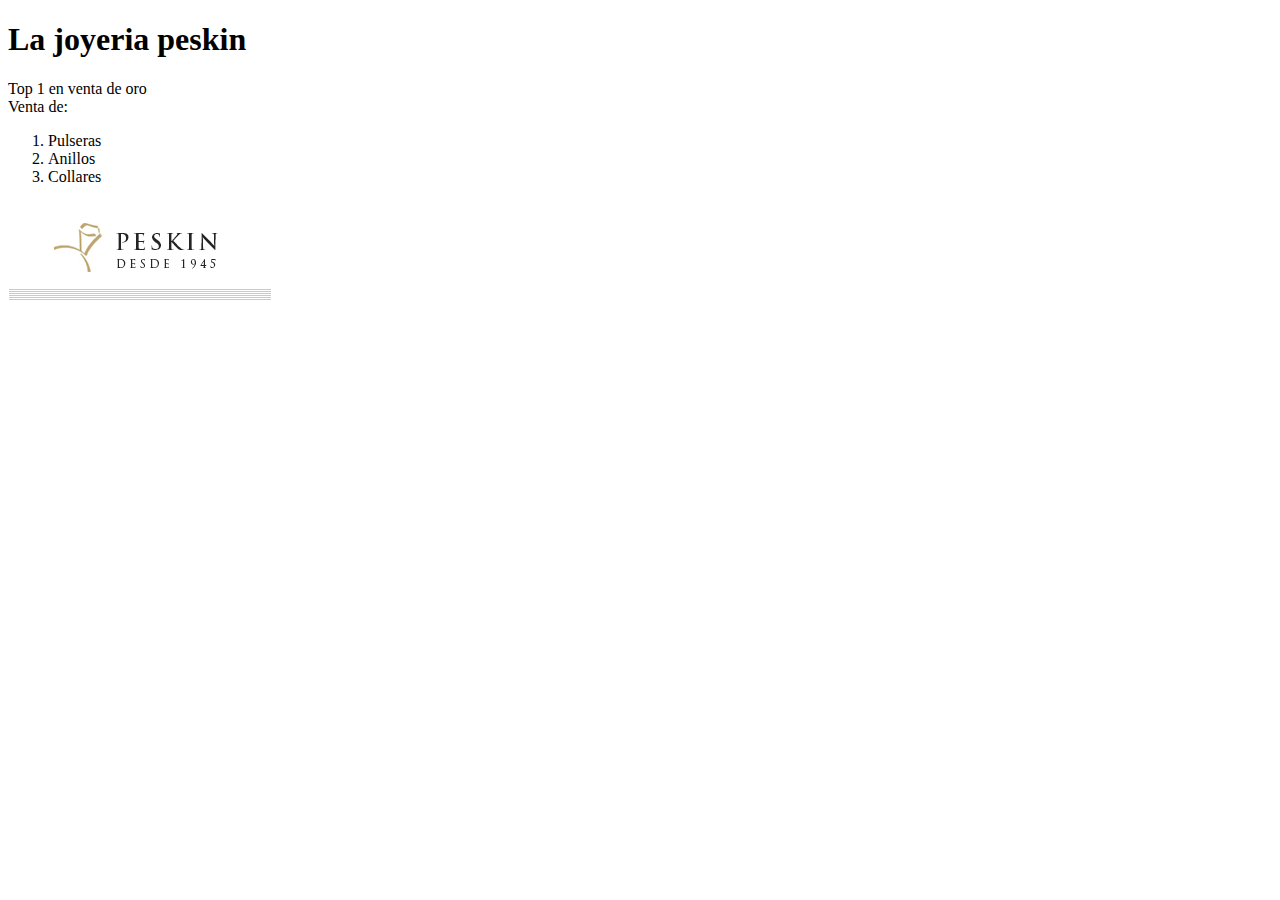
==== index.html @ 7acb2d2e "ultima version" ====
<!DOCTYPE html>
<html lang="en">
<head>
    <meta charset="UTF-8">
    <meta name="viewport" content="width=device-width, initial-scale=1.0">
    <title>Joyeria de laucha</title>
</head>
<body>
    <div></div>    
        <h1>La joyeria peskin</h1>
        <p>Top 1 en venta de oro<br>Venta de:
            <ol type="1">
                <li>Pulseras</li>
                <li>Anillos</li>
                <li>Collares</li>
            </ol></p>

        <img src="./logo peskin.png" alt="">
</body>
</html>
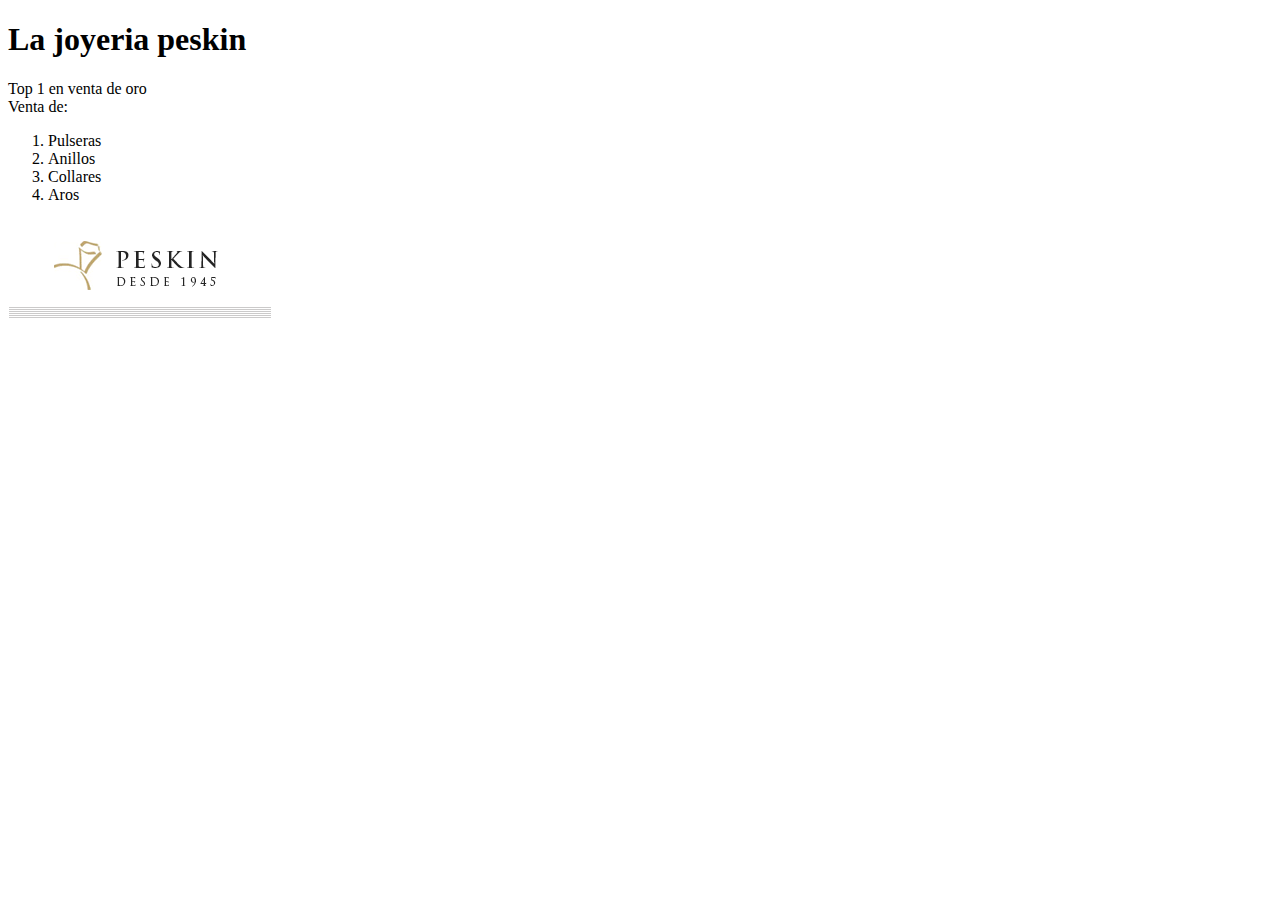
==== commit 56df3c97: "ultima version" ====
--- a/index.html
+++ b/index.html
@@ -13,6 +13,7 @@
                 <li>Pulseras</li>
                 <li>Anillos</li>
                 <li>Collares</li>
+                <li>Aros</li>
             </ol></p>
 
         <img src="./logo peskin.png" alt="">
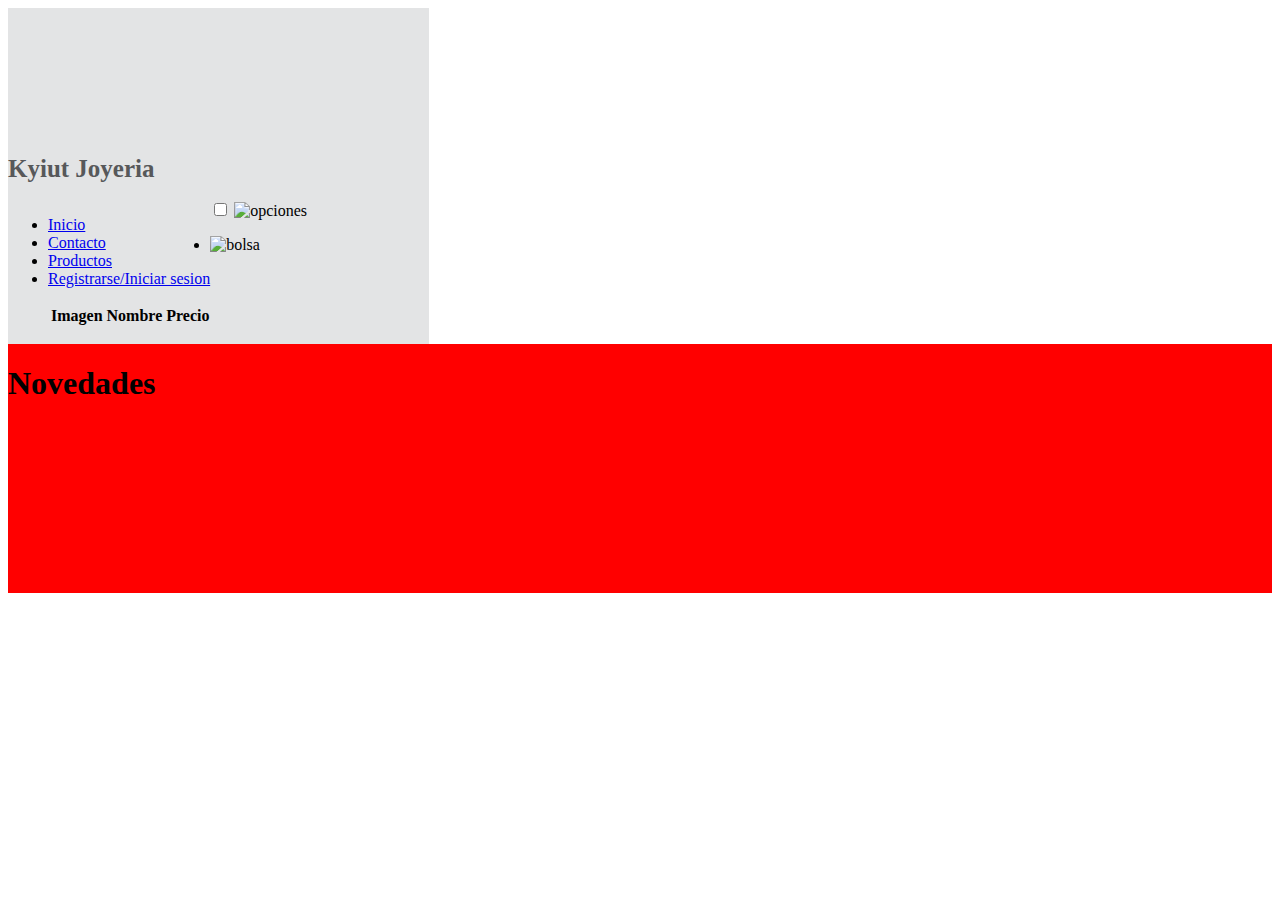
==== commit 0d8e8c87: "actualizacion" ====
--- a/index.html
+++ b/index.html
@@ -3,19 +3,57 @@
 <head>
     <meta charset="UTF-8">
     <meta name="viewport" content="width=device-width, initial-scale=1.0">
-    <title>Joyeria de laucha</title>
+    <title>Kyiut Joyeria</title>
+    <link rel="stylesheet" href="style.css">
 </head>
 <body>
-    <div></div>    
-        <h1>La joyeria peskin</h1>
-        <p>Top 1 en venta de oro<br>Venta de:
-            <ol type="1">
-                <li>Pulseras</li>
-                <li>Anillos</li>
-                <li>Collares</li>
-                <li>Aros</li>
-            </ol></p>
+    <div class="container">
+        <header class="Header">
+            <div class="menu">
+                <h1 id="titulo">Kyiut Joyeria</h1>
+                <input type="checkbox" id="opciones">
+                <label for="opciones">
+                    <img src="selector barras.png" class="selectorBarras" alt="opciones">
+                </label>
+                <nav class="navbar">
+                    <ul>
+                        <li><a href="./index.html">Inicio</a></li>
+                        <li><a href="./contacto.html">Contacto</a></li>
+                        <li><a href="./productos.html">Productos</a></li>
+                        <li><a href="#">Registrarse/Iniciar sesion</a></li>                    
+                    </ul>
+                </nav>
+                <div>
+                    <ul>
+                        <li class="submenu">
+                            <img id="bolsaImagen" src="bolsaCompra.png" alt="bolsa">
+                            <div id="bolsaCompra">
+                                <table id="">
+                                    <thead>
+                                        <tr>
+                                            <th>Imagen</th>
+                                            <th>Nombre</th>
+                                            <th>Precio</th>
+                                        </tr>
+                                    </thead>
+                                </table>
+                            </div>
+                        </li>
+                    </ul>
+                </div>
+            </div>
+        </header>
 
-        <img src="./logo peskin.png" alt="">
+        <div class="Main">
+            <div><h1>Novedades</h1></div>
+            <div>
+                <img src="imagenNovedades.jpg" alt="">
+            </div>
+
+            <div class=""></div>
+
+        </div>
+
+    </div>
 </body>
 </html>--- a/style.css
+++ b/style.css
@@ -0,0 +1,53 @@
+#titulo{
+    color: #57585a;
+    font-size: 25px;
+}
+
+.container {  
+    display: grid;
+    grid-template-columns: 1fr 1fr 1fr;
+    grid-template-rows: 1fr 60% 20%;
+    gap: 0px 0px;
+    grid-auto-flow: row;
+    grid-template-areas:
+      "Header Header Header"
+      "Main Main Main"
+      "Footer Footer Footer";
+  }
+    
+.Header { 
+    display: flex;
+    align-items: center;
+    background-color: #e3e4e5;
+    padding: 130px 0 0 0;
+  }
+  
+.Main { 
+    grid-area: Main; 
+    background-color: red; 
+    display:flex;
+    }
+  
+.Footer { 
+    display: flex;
+    justify-content: space-between;
+    align-items: normal;
+    padding: 10px;
+    background-color: #e3e4e5;
+    }
+
+
+#menu {
+    position: absolute;
+    top: 0;
+    left: 0;
+    right: 0;
+    display: flex;
+    align-items: center;
+    justify-content: space-between;
+}
+
+.navbar{
+    position: relative;
+    float: left;
+}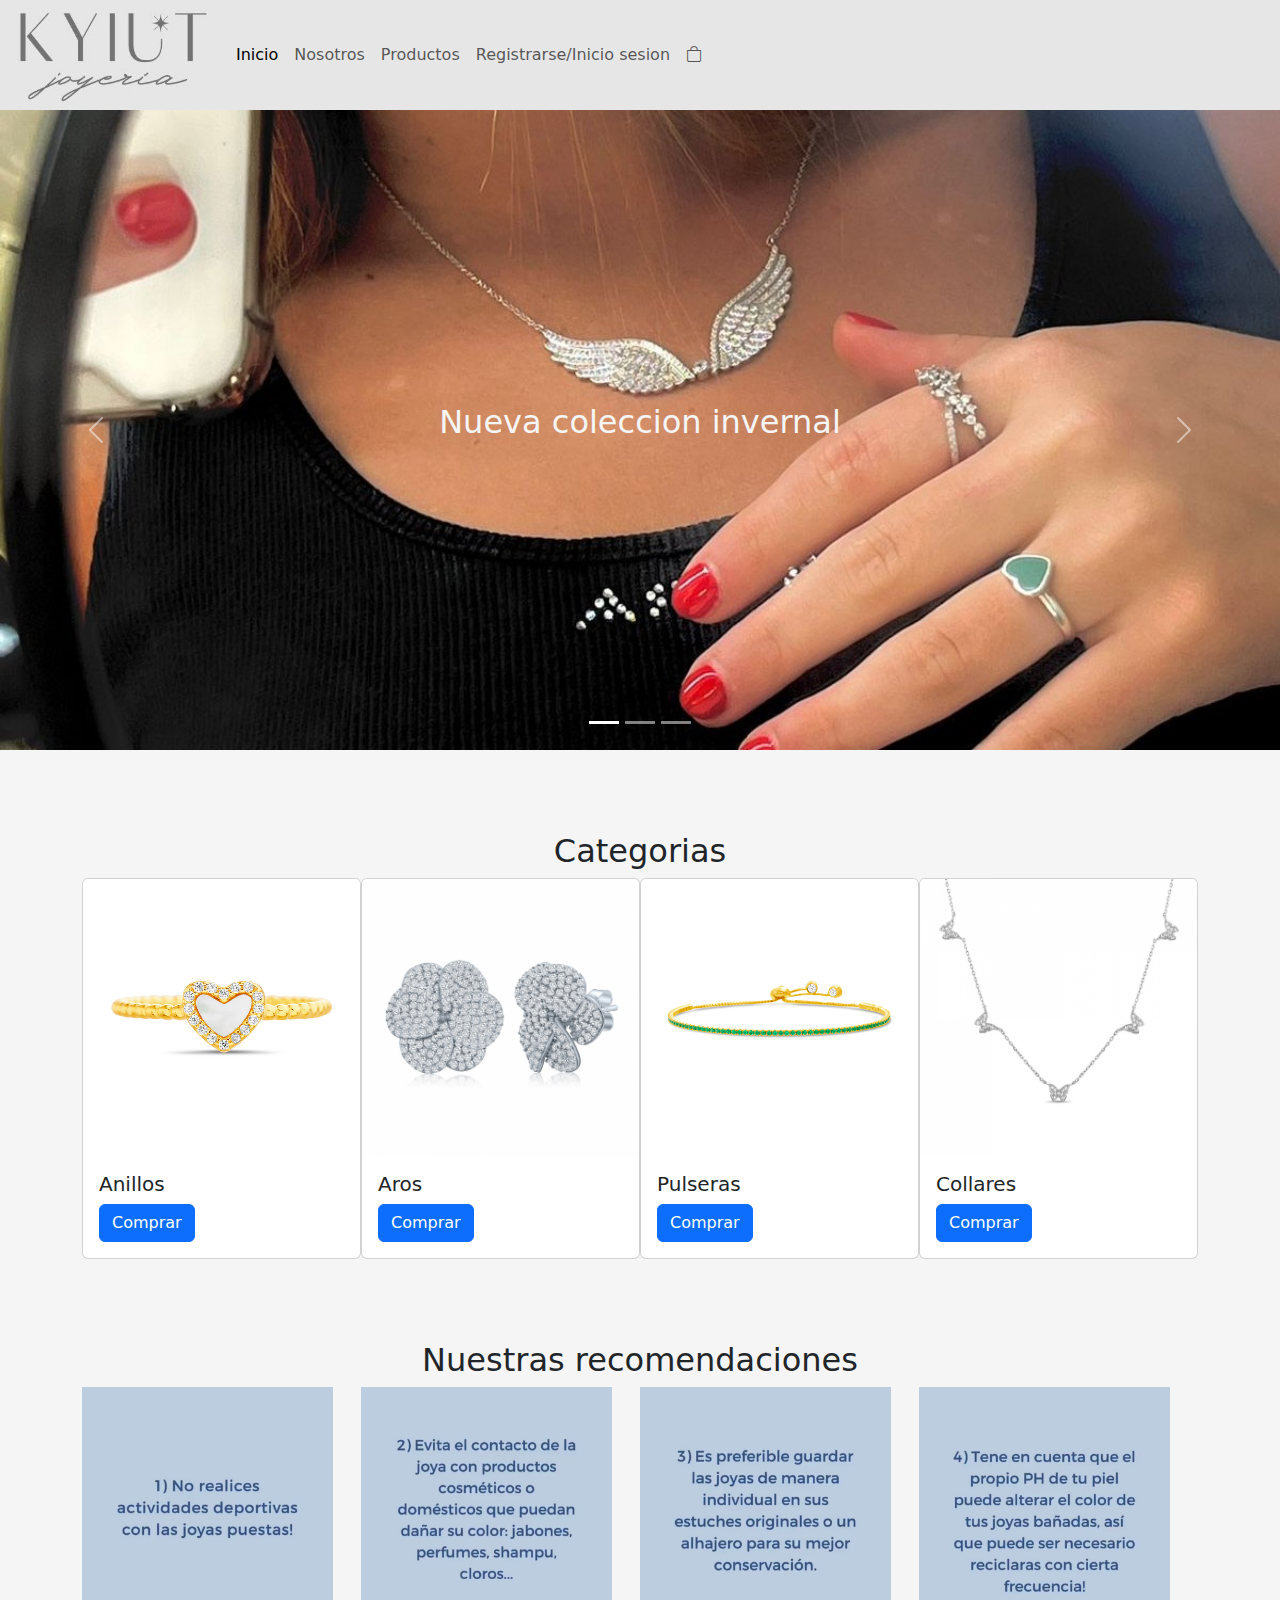
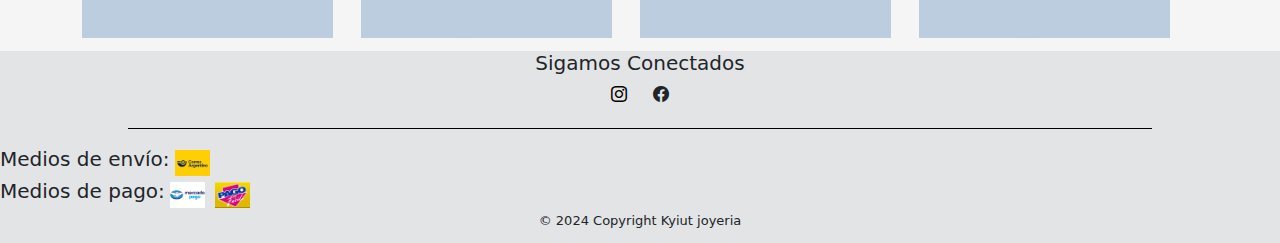
==== commit a97db88f: "actualizado" ====
--- a/index.html
+++ b/index.html
@@ -3,57 +3,134 @@
 <head>
     <meta charset="UTF-8">
     <meta name="viewport" content="width=device-width, initial-scale=1.0">
-    <title>Kyiut Joyeria</title>
+    <title>kyiut joyeria</title>
+    <link href="https://cdn.jsdelivr.net/npm/bootstrap@5.3.3/dist/css/bootstrap.min.css" rel="stylesheet" integrity="sha384-QWTKZyjpPEjISv5WaRU9OFeRpok6YctnYmDr5pNlyT2bRjXh0JMhjY6hW+ALEwIH" crossorigin="anonymous">
+    <script src="https://cdn.jsdelivr.net/npm/bootstrap@5.3.3/dist/js/bootstrap.bundle.min.js" integrity="sha384-YvpcrYf0tY3lHB60NNkmXc5s9fDVZLESaAA55NDzOxhy9GkcIdslK1eN7N6jIeHz" crossorigin="anonymous"></script>
+    <link rel="stylesheet" href="https://cdn.jsdelivr.net/npm/bootstrap-icons@1.11.3/font/bootstrap-icons.min.css">
     <link rel="stylesheet" href="style.css">
 </head>
 <body>
-    <div class="container">
-        <header class="Header">
-            <div class="menu">
-                <h1 id="titulo">Kyiut Joyeria</h1>
-                <input type="checkbox" id="opciones">
-                <label for="opciones">
-                    <img src="selector barras.png" class="selectorBarras" alt="opciones">
-                </label>
-                <nav class="navbar">
-                    <ul>
-                        <li><a href="./index.html">Inicio</a></li>
-                        <li><a href="./contacto.html">Contacto</a></li>
-                        <li><a href="./productos.html">Productos</a></li>
-                        <li><a href="#">Registrarse/Iniciar sesion</a></li>                    
-                    </ul>
-                </nav>
-                <div>
-                    <ul>
-                        <li class="submenu">
-                            <img id="bolsaImagen" src="bolsaCompra.png" alt="bolsa">
-                            <div id="bolsaCompra">
-                                <table id="">
-                                    <thead>
-                                        <tr>
-                                            <th>Imagen</th>
-                                            <th>Nombre</th>
-                                            <th>Precio</th>
-                                        </tr>
-                                    </thead>
-                                </table>
-                            </div>
-                        </li>
-                    </ul>
-                </div>
+    <nav class="navbar navbar-expand-lg bg-body-tertiary" id="nav">
+        <div class="container-fluid">
+            <a class="navbar-brand" href="index.html"><img class="logo" src="imagenes/logo kyut.JPG" alt="Kyiut logo"></a>
+          <button class="navbar-toggler" type="button" data-bs-toggle="collapse" data-bs-target="#navbarNav" aria-controls="navbarNav" aria-expanded="false" aria-label="Toggle navigation">
+            <span class="navbar-toggler-icon"></span>
+          </button>
+          <div class="collapse navbar-collapse" id="navbarNav">
+            <ul class="navbar-nav">
+              <li class="nav-item">
+                <a class="nav-link active" aria-current="page" href="index.html">Inicio</a>
+              </li>
+              <li class="nav-item">
+                <a class="nav-link" href="nosotros.html">Nosotros</a>
+              </li>
+              <li class="nav-item">
+                <a class="nav-link" href="productos.html">Productos</a>
+              </li>
+              <li class="nav-item">
+                <a class="nav-link" href="registro.html">Registrarse/Inicio sesion</a>
+              </li>
+              <li class="nav-item">
+                <a class="nav-link" href="#"><i class="bi bi-bag"></i></a>
+              </li>
+            </ul>
+          </div>
+        </div>
+    </nav>
+  
+  <main>
+    <div class="Main">
+      <div id="carouselExampleCaptions" class="carousel slide">
+        <div class="carousel-indicators">
+          <button type="button" data-bs-target="#carouselExampleCaptions" data-bs-slide-to="0" class="active" aria-current="true" aria-label="Slide 1"></button>
+          <button type="button" data-bs-target="#carouselExampleCaptions" data-bs-slide-to="1" aria-label="Slide 2"></button>
+          <button type="button" data-bs-target="#carouselExampleCaptions" data-bs-slide-to="2" aria-label="Slide 3"></button>
+        </div>
+        <div class="carousel-inner">
+          <div class="carousel-item active">
+            <img src="imagenes/imagenNovedades.jpg" class="d-block w-100" alt="...">
+            <div class="carousel-caption d-none d-md-block">
+              <h2 class="centrarCarouseltexto">Nueva coleccion invernal</h2>
             </div>
-        </header>
+          </div>
+          <div class="carousel-item">
+            <img src="imagenes/novedades2.jpg" class="d-block w-100" alt="...">
+            <div class="carousel-caption d-none d-md-block">
+              <h2 class="centrarCarouseltexto">Encontra lo que estabas buscando</h2>
+            </div>
+          </div>
+          <div class="carousel-item">
+            <img src="imagenes/novedades3.jpg" class="d-block w-100" alt="...">
+            <div class="carousel-caption d-none d-md-block">
+              <h2 class="centrarCarouseltexto">El regalo perfecto</h2>
+            </div>
+          </div>
+        </div>
+        <button class="carousel-control-prev" type="button" data-bs-target="#carouselExampleCaptions" data-bs-slide="prev">
+          <span class="carousel-control-prev-icon" aria-hidden="true"></span>
+          <span class="visually-hidden">Previous</span>
+        </button>
+        <button class="carousel-control-next" type="button" data-bs-target="#carouselExampleCaptions" data-bs-slide="next">
+          <span class="carousel-control-next-icon" aria-hidden="true"></span>
+          <span class="visually-hidden">Next</span>
+        </button>
+      </div>
 
-        <div class="Main">
-            <div><h1>Novedades</h1></div>
-            <div>
-                <img src="imagenNovedades.jpg" alt="">
-            </div>
+      <div class="container">
+        <div class="titulo"><h2>Categorias</h2></div>
+        <div class="card">
+          <img src="imagenes/Anillo corazon nacar.jpg" class="card-img-top" alt="anillos">
+          <div class="card-body">
+            <h5 class="card-title">Anillos</h5>
+            <a href="productos.html" class="btn btn-primary">Comprar</a>
+          </div>
+        </div>
+        <div class="card">
+          <img src="imagenes/Aros flor pavee.jpg" class="card-img-top" alt="aros">
+        
+          <div class="card-body">
+            <h5 class="card-title">Aros</h5>
+            <a href="productos.html" class="btn btn-primary">Comprar</a>
+          </div>
+        </div>
+        <div class="card">
+          <img src="imagenes/Pulsera tenis ajustable con piedras verdes.jpg" class="card-img-top" alt="Pulseras">
+        
+          <div class="card-body">
+            <h5 class="card-title">Pulseras</h5>
+            <a href="productos.html" class="btn btn-primary">Comprar</a>
+          </div>
+        </div>
+        <div class="card">
+          <img src="imagenes/collar 5 mariposas.jpg" class="card-img-top" alt="collares">
+        
+          <div class="card-body">
+            <h5 class="card-title">Collares</h5>
+            <a href="productos.html" class="btn btn-primary">Comprar</a>
+          </div>
+        </div>
+    </div>
 
-            <div class=""></div>
+      <div class="container">
+            <div class="titulo"><h2>Nuestras recomendaciones</h2></div>
+            <div class="foto1"><img src="imagenes/consejo 1.jpg" alt="ImagenConsejo1" class="fotos"></div>
+            <div class="foto2"><img src="imagenes/consejo2.jpg" alt="ImagenConsejo2" class="fotos"></div>
+            <div class="foto3"><img src="imagenes/consejo 3.jpg" alt="ImagenConsejo3" class="fotos"></div>
+            <div class="foto4"><img src="imagenes/consejo4.jpg" alt="ImagenConsejo4" class="fotos"></div>
+      </div>
 
-        </div>
+    </main></div>
+  
+  <footer>
+    <div class="containerFooter">
+      <div class="Sigamos-Conectados"><h5 class="centradoTextoFooter">Sigamos Conectados</h5></div>
+      <div class="Logos"><a id="instagram" href="https://www.instagram.com/kyiutjoyeria"><i class="bi bi-instagram"></i></a><i class="bi bi-facebook"></i></div>
+      <div class="Linea-divisora"></div>  
+      <div class="Medios-de-pago"><h5>Medios de pago: </h5><img class="imagenFooter" src="imagenes/logo mercadopago.jpg" alt="mp"><img class="imagenFooter" src="imagenes/pago facil logo.png" alt="pf"></div>
+      <div class="Medios-de-envio"><h5>Medios de envío: </h5><img class="imagenFooter" src="imagenes/correo argentino logo.jpg" alt="correo"></div>
+      <div class="Copyright">&copy; 2024 Copyright Kyiut joyeria</div>
+    </div>
+  </footer>
 
-    </div>
 </body>
 </html>--- a/style.css
+++ b/style.css
@@ -1,53 +1,246 @@
-#titulo{
-    color: #57585a;
-    font-size: 25px;
-}
-
-.container {  
-    display: grid;
-    grid-template-columns: 1fr 1fr 1fr;
-    grid-template-rows: 1fr 60% 20%;
+*{
+    padding: 0%;
+    margin: 0%;
+
+}
+
+#nav {
+    padding-top: 0;
+    padding-bottom: 0;
+    position: sticky;
+    width: 100%;
+    top: 0;
+    z-index: 1000;
+    
+}
+
+.container-fluid{
+    background-color: #e6e6e6;
+}
+
+.logo{
+    width: 200px;
+    max-width: 100%;
+    height: 100px;
+}
+
+.fotos{
+    width: 90%;
+    max-width: 100%;
+}
+
+.titulo{ 
+    display: flex;
+    align-items: flex-end;
+    justify-content: center;
+    margin-top: 5vw;
+}
+
+
+.container {  display: grid;
+    grid-template-columns: 1fr 1fr 1fr 1fr;
+    grid-template-rows: 10vw 1fr;
     gap: 0px 0px;
     grid-auto-flow: row;
     grid-template-areas:
-      "Header Header Header"
-      "Main Main Main"
-      "Footer Footer Footer";
-  }
+      "titulo titulo titulo titulo"
+      "foto1 foto2 foto3 foto4";
+
+  }
+  
+  .titulo { grid-area: titulo; }
+  
+  .foto1 { grid-area: foto1; margin-bottom: 1vw;}
+  
+  .foto2 { grid-area: foto2; margin-bottom: 1vw;}
+  
+  .foto3 { grid-area: foto3; margin-bottom: 1vw;}
+  
+  .foto4 { grid-area: foto4; margin-bottom: 1vw; }
+  
+#carrito{
+    width: 3vw;
+}
+
+.containerProductos{
+    display: grid;
+    grid-template-columns: 1fr 1fr 1fr 1fr;
+    grid-template-rows: 1fr;
+    gap: 0px 0px;
+    grid-auto-flow: row;
+    grid-template-areas:
+      "foto1 foto2 foto3 foto4";
+
+  }
+  
+  .foto1 { grid-area: foto1; margin-bottom: 1vw;}
+  
+  .foto2 { grid-area: foto2; margin-bottom: 1vw;}
+  
+  .foto3 { grid-area: foto3; margin-bottom: 1vw;}
+  
+  .foto4 { grid-area: foto4; margin-bottom: 1vw; }
+
+
+@media only screen and (max-width: 600px) {
+    .container {  display: grid;
+        grid-template-columns: 1fr;
+        grid-template-rows: 25vw 1fr 1fr 1fr 1fr;
+        gap: 0px 0px;
+        grid-auto-flow: row;
+        grid-template-areas:
+          "titulo"
+          "foto1" 
+          "foto2" 
+          "foto3" 
+          "foto4";
+        justify-content: center;
     
-.Header { 
+      }
+
+      .foto1, .foto2, .foto3, .foto4 {
+        margin-left: 10vw;
+        margin-bottom: 2vw;
+    }
+
+    .centrarCarouseltexto{
+        text-align: center;
+    }
+
+    .centrarCarouseltexto{
+        text-align: center;
+        color: whitesmoke;
+    }
+
+    .titulo{ 
+        display: flex;
+        align-items: flex-end;
+        justify-content: center;
+    }
+
+    .containerProductos {  display: grid;
+        grid-template-columns: 1fr;
+        grid-template-rows: 1fr 1fr 1fr 1fr;
+        gap: 0px 0px;
+        grid-auto-flow: row;
+        grid-template-areas:
+          "foto1" 
+          "foto2" 
+          "foto3" 
+          "foto4";
+        justify-content: center;
+      }
+
+      .foto1, .foto2, .foto3, .foto4 {
+        margin-left: 10vw;
+        margin-bottom: 2vw;
+    }
+
+}
+
+.centrarTexto{
+    margin-top: 3vw;
+    margin-bottom: 3vw;
+    text-align: center;
+}
+
+.carousel {
+    margin: auto;
+}
+
+.centrarCarouseltexto{
+    margin-top: 15vw;
+    margin-bottom: 21vw;
+    text-align: center;
+    color: whitesmoke;
+}
+
+main{
+    background-color: whitesmoke;
+}
+
+.containerFooter {
+    display: grid;
+    grid-template-columns: 1fr 1fr 1fr 1fr;
+    grid-template-rows: 1fr 1fr 1fr 1fr 1fr 1fr;
+    gap: 0px 0px;
+    grid-auto-flow: row;
+    grid-template-areas:
+      "Sigamos-Conectados Sigamos-Conectados Sigamos-Conectados Sigamos-Conectados "
+      "Logos Logos Logos Logos"
+      "Linea-divisora Linea-divisora Linea-divisora Linea-divisora"    
+      "Medios-de-envio Medios-de-envio Medios-de-envio Medios-de-envio"
+      "Medios-de-pago Medios-de-pago Medios-de-pago Medios-de-pago"
+      "Copyright Copyright Copyright Copyright";    
+  }
+  
+  .Sigamos-Conectados { grid-area: Sigamos-Conectados; }
+
+  .Logos{ grid-area: Logos; text-align:center;}
+  
+  .Linea-divisora { grid-area: Linea-divisora; }
+
+  .Medios-de-envio { grid-area: Medios-de-envio; }
+  
+  .Medios-de-pago { grid-area: Medios-de-pago; }
+  
+  .Copyright { grid-area: Copyright; text-align: center; font-size: small;}
+
+.centradoTextoFooter{
+    text-align: center;
+}
+
+footer{
+    background-color: #e3e4e5;
+}
+
+.Medios-de-pago {
     display: flex;
     align-items: center;
-    background-color: #e3e4e5;
-    padding: 130px 0 0 0;
-  }
-  
-.Main { 
-    grid-area: Main; 
-    background-color: red; 
-    display:flex;
-    }
-  
-.Footer { 
-    display: flex;
-    justify-content: space-between;
-    align-items: normal;
-    padding: 10px;
-    background-color: #e3e4e5;
-    }
-
-
-#menu {
-    position: absolute;
-    top: 0;
-    left: 0;
-    right: 0;
+}
+
+.Medios-de-pago img {
+    width: 35px;
+    margin: 0 5px;
+    max-width: 100%;
+}
+.Medios-de-envio {
     display: flex;
     align-items: center;
-    justify-content: space-between;
-}
-
-.navbar{
-    position: relative;
-    float: left;
-}+}
+
+.Medios-de-envio img {
+    width: 35px; 
+    margin: 0 5px; 
+    max-width: 100%;
+}
+
+.Medios-de-pago img {
+    width: 35px; 
+    margin: 0 5px; 
+}
+
+.Linea-divisora {
+    width: 80%;
+    height: 1px;
+    background-color: black;
+    margin: 1vw auto;
+  }
+
+#instagram{
+    color: black;
+    margin-right: 2vw;
+}
+
+#nosotros{
+    color: #737373;
+    margin: 0%;
+}
+
+#textoNosotros{
+    margin: 0%;
+}
+
+.espaciado{
+    padding: 1vw;
+}
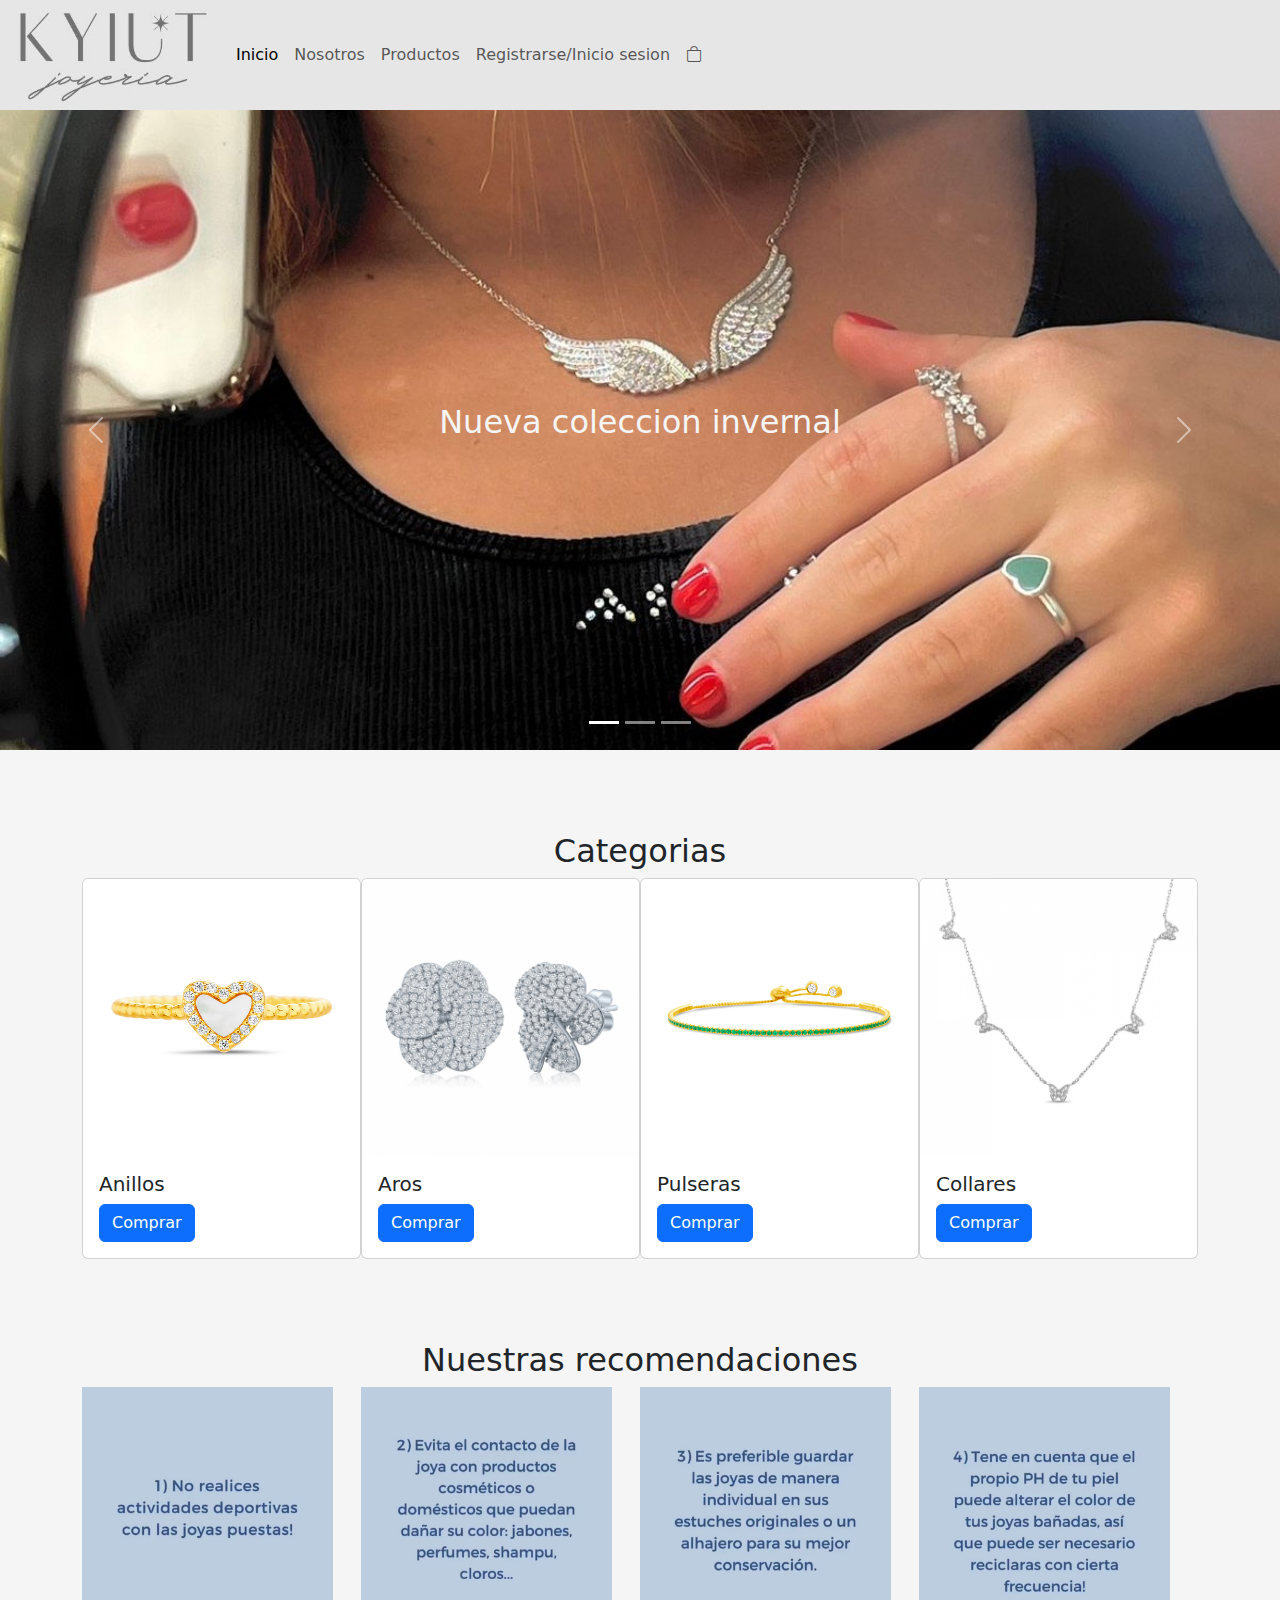
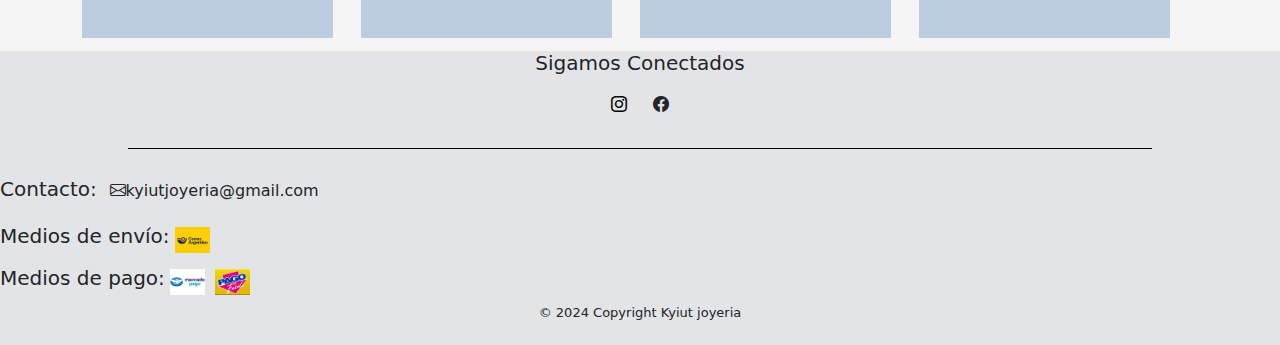
==== commit f3c9dcbc: "Entrega1" ====
--- a/index.html
+++ b/index.html
@@ -121,15 +121,16 @@
 
     </main></div>
   
-  <footer>
-    <div class="containerFooter">
-      <div class="Sigamos-Conectados"><h5 class="centradoTextoFooter">Sigamos Conectados</h5></div>
-      <div class="Logos"><a id="instagram" href="https://www.instagram.com/kyiutjoyeria"><i class="bi bi-instagram"></i></a><i class="bi bi-facebook"></i></div>
-      <div class="Linea-divisora"></div>  
-      <div class="Medios-de-pago"><h5>Medios de pago: </h5><img class="imagenFooter" src="imagenes/logo mercadopago.jpg" alt="mp"><img class="imagenFooter" src="imagenes/pago facil logo.png" alt="pf"></div>
-      <div class="Medios-de-envio"><h5>Medios de envío: </h5><img class="imagenFooter" src="imagenes/correo argentino logo.jpg" alt="correo"></div>
-      <div class="Copyright">&copy; 2024 Copyright Kyiut joyeria</div>
-    </div>
+    <footer>
+      <div class="containerFooter2">
+          <div class="Sigamos-Conectados"><h5 class="centradoTextoFooter">Sigamos Conectados</h5></div>
+          <div class="Logos"><a id="instagram" href="https://www.instagram.com/kyiutjoyeria"><i class="bi bi-instagram"></i></a><i class="bi bi-facebook"></i></div>
+          <div class="Linea-divisora"></div>
+          <div class="Contacto"><h5 id="espacio">Contacto:</h5><i class="bi bi-envelope"></i><p>kyiutjoyeria@gmail.com</p></div>
+          <div class="Medios-de-pago"><h5>Medios de pago: </h5><img class="imagenFooter" src="imagenes/logo mercadopago.jpg" alt="mp"><img class="imagenFooter" src="imagenes/pago facil logo.png" alt="pf"></div>
+          <div class="Medios-de-envio"><h5>Medios de envío: </h5><img class="imagenFooter" src="imagenes/correo argentino logo.jpg" alt="correo"></div>
+          <div class="Copyright">&copy; 2024 Copyright Kyiut joyeria</div>
+      </div>
   </footer>
 
 </body>
--- a/style.css
+++ b/style.css
@@ -136,6 +136,8 @@
         margin-bottom: 2vw;
     }
 
+
+    
 }
 
 .centrarTexto{
@@ -159,16 +161,81 @@
     background-color: whitesmoke;
 }
 
-.containerFooter {
+.centradoTextoFooter{
+    text-align: center;
+}
+
+footer{
+    background-color: #e3e4e5;
+}
+
+.Medios-de-pago {
+    display: flex;
+    align-items: center;
+}
+
+.Medios-de-pago img {
+    width: 35px;
+    margin: 0 5px;
+    max-width: 100%;
+}
+.Medios-de-envio {
+    display: flex;
+    align-items: center;
+}
+
+.Medios-de-envio img {
+    width: 35px; 
+    margin: 0 5px; 
+    max-width: 100%;
+}
+
+.Medios-de-pago img {
+    width: 35px; 
+    margin: 0 5px; 
+}
+
+.Linea-divisora {
+    width: 80%;
+    height: 1px;
+    background-color: black;
+    margin: 1vw auto;
+  }
+
+#instagram{
+    color: black;
+    margin-right: 2vw;
+}
+
+#nosotros{
+    color: #737373;
+    margin: 0%;
+}
+
+#textoNosotros{
+    margin: 0%;
+}
+
+.espaciado{
+    padding: 1vw;
+}
+
+.centrado{
+    text-align: center;
+}
+
+.containerFooter2{
+    
     display: grid;
     grid-template-columns: 1fr 1fr 1fr 1fr;
-    grid-template-rows: 1fr 1fr 1fr 1fr 1fr 1fr;
+    grid-template-rows: 1fr 1fr 1fr 1fr 1fr 1fr 1fr;
     gap: 0px 0px;
     grid-auto-flow: row;
     grid-template-areas:
       "Sigamos-Conectados Sigamos-Conectados Sigamos-Conectados Sigamos-Conectados "
       "Logos Logos Logos Logos"
-      "Linea-divisora Linea-divisora Linea-divisora Linea-divisora"    
+      "Linea-divisora Linea-divisora Linea-divisora Linea-divisora"
+      "Contacto Contacto Contacto Contacto"    
       "Medios-de-envio Medios-de-envio Medios-de-envio Medios-de-envio"
       "Medios-de-pago Medios-de-pago Medios-de-pago Medios-de-pago"
       "Copyright Copyright Copyright Copyright";    
@@ -180,67 +247,19 @@
   
   .Linea-divisora { grid-area: Linea-divisora; }
 
+  .Contacto {grid-area: Contacto;}
+
   .Medios-de-envio { grid-area: Medios-de-envio; }
   
   .Medios-de-pago { grid-area: Medios-de-pago; }
   
   .Copyright { grid-area: Copyright; text-align: center; font-size: small;}
 
-.centradoTextoFooter{
-    text-align: center;
-}
-
-footer{
-    background-color: #e3e4e5;
-}
-
-.Medios-de-pago {
-    display: flex;
-    align-items: center;
-}
-
-.Medios-de-pago img {
-    width: 35px;
-    margin: 0 5px;
-    max-width: 100%;
-}
-.Medios-de-envio {
-    display: flex;
-    align-items: center;
-}
-
-.Medios-de-envio img {
-    width: 35px; 
-    margin: 0 5px; 
-    max-width: 100%;
-}
-
-.Medios-de-pago img {
-    width: 35px; 
-    margin: 0 5px; 
-}
-
-.Linea-divisora {
-    width: 80%;
-    height: 1px;
-    background-color: black;
-    margin: 1vw auto;
-  }
-
-#instagram{
-    color: black;
-    margin-right: 2vw;
-}
-
-#nosotros{
-    color: #737373;
-    margin: 0%;
-}
-
-#textoNosotros{
-    margin: 0%;
-}
-
-.espaciado{
-    padding: 1vw;
-}
+
+.Contacto h5, .Contacto i, .Contacto p {
+    display: inline-block;
+}
+
+#espacio{
+    margin-right: 1vw;
+}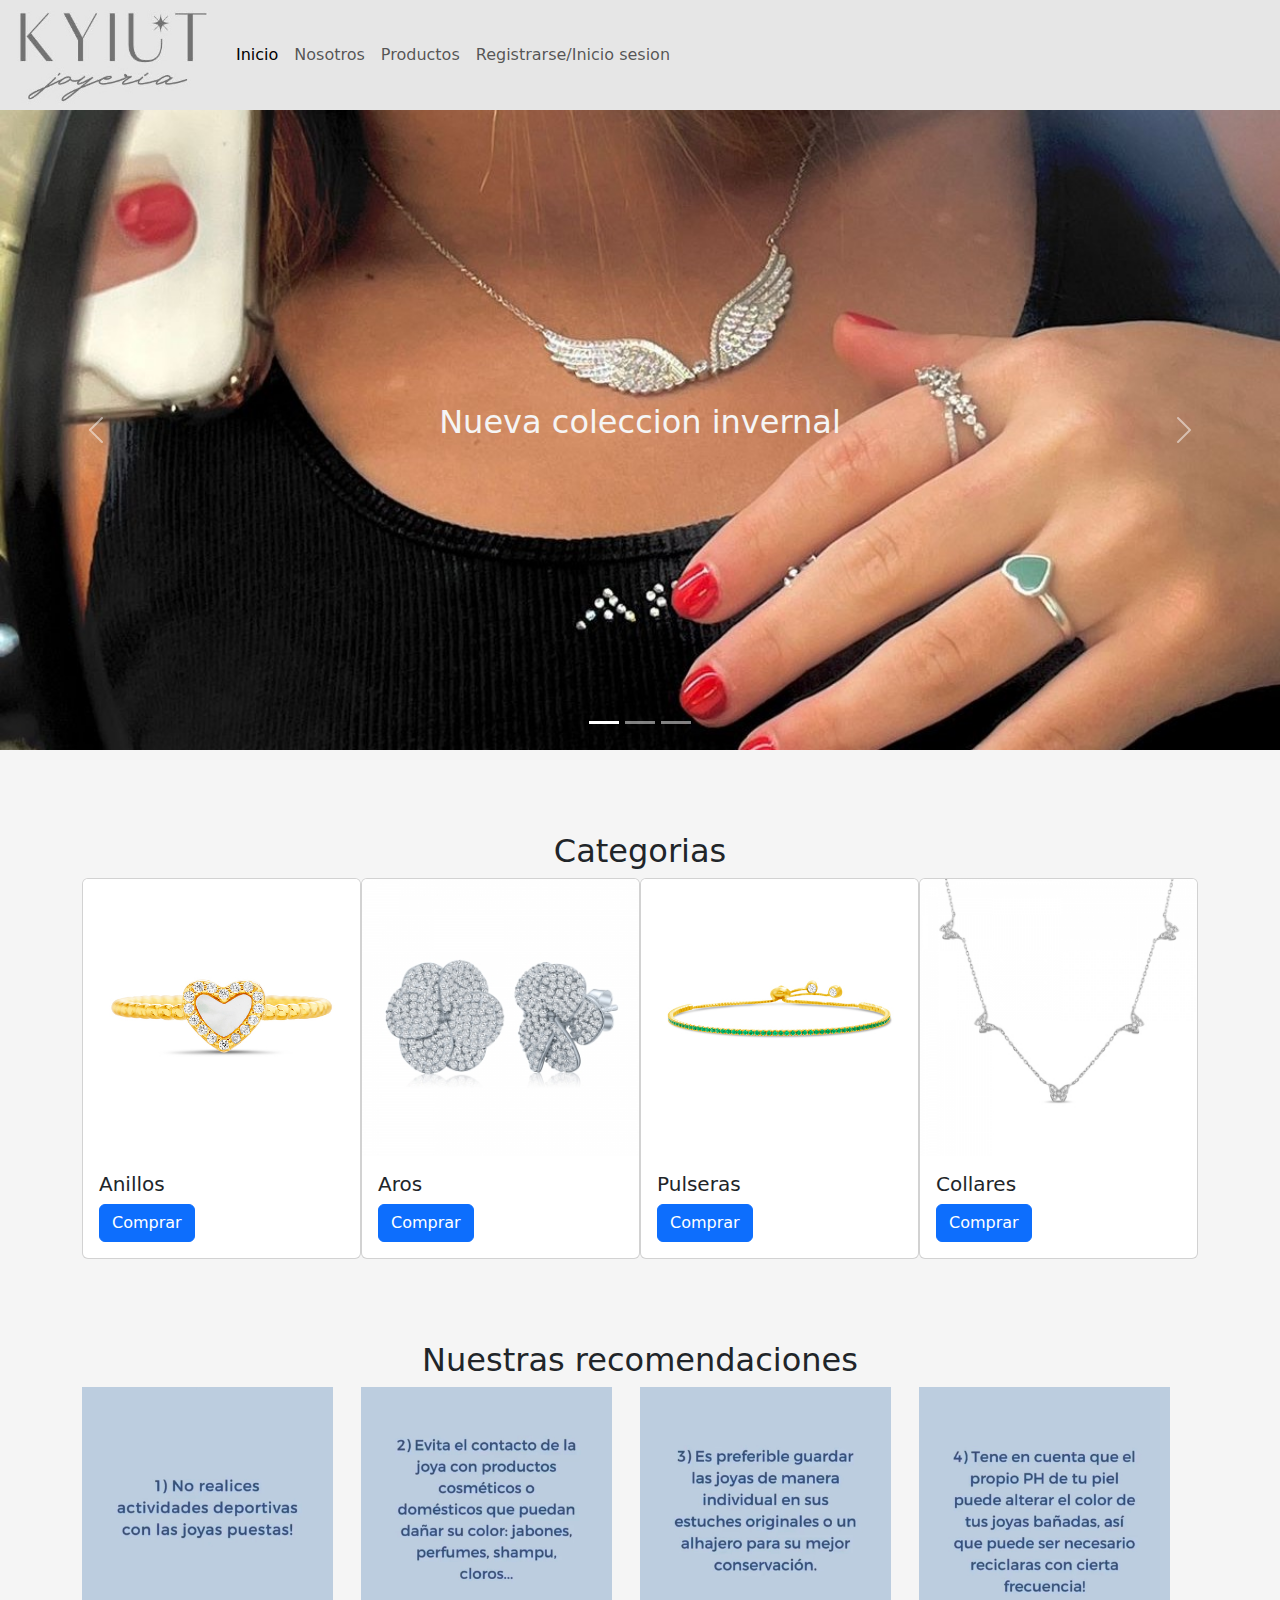
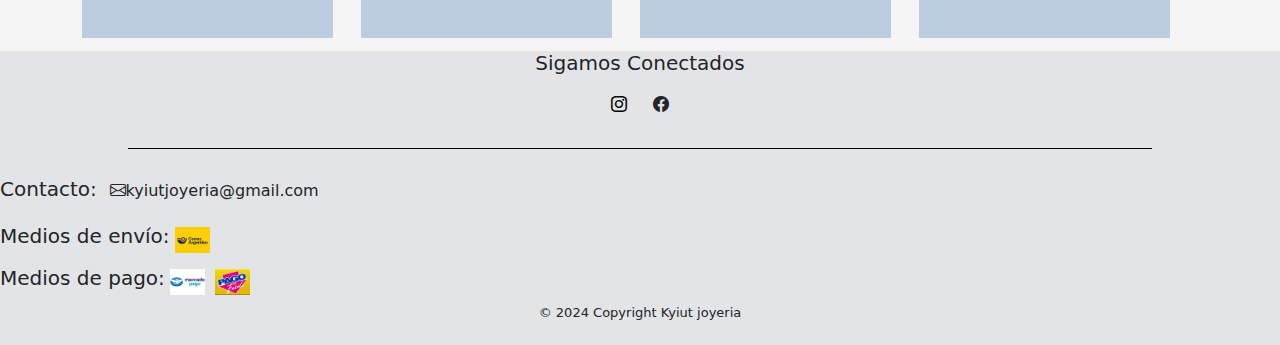
==== commit c2aa7d3c: "Entrega2" ====
--- a/index.html
+++ b/index.html
@@ -8,6 +8,7 @@
     <script src="https://cdn.jsdelivr.net/npm/bootstrap@5.3.3/dist/js/bootstrap.bundle.min.js" integrity="sha384-YvpcrYf0tY3lHB60NNkmXc5s9fDVZLESaAA55NDzOxhy9GkcIdslK1eN7N6jIeHz" crossorigin="anonymous"></script>
     <link rel="stylesheet" href="https://cdn.jsdelivr.net/npm/bootstrap-icons@1.11.3/font/bootstrap-icons.min.css">
     <link rel="stylesheet" href="style.css">
+    <script src="script.js" defer></script>
 </head>
 <body>
     <nav class="navbar navbar-expand-lg bg-body-tertiary" id="nav">
@@ -29,9 +30,6 @@
               </li>
               <li class="nav-item">
                 <a class="nav-link" href="registro.html">Registrarse/Inicio sesion</a>
-              </li>
-              <li class="nav-item">
-                <a class="nav-link" href="#"><i class="bi bi-bag"></i></a>
               </li>
             </ul>
           </div>
--- a/style.css
+++ b/style.css
@@ -136,8 +136,20 @@
         margin-bottom: 2vw;
     }
 
-
-    
+    #lista-carrito li {
+        flex-direction: column;
+        align-items: center;
+        text-align: center;
+    }
+
+    #lista-carrito img {
+        margin-bottom: 10px;
+    }
+
+    #lista-carrito p {
+        margin-left: 0;
+    }
+
 }
 
 .centrarTexto{
@@ -262,4 +274,109 @@
 
 #espacio{
     margin-right: 1vw;
+}
+
+.contadorBolsa{
+    background-color: black;
+    border-radius: 100%;
+    color: white;
+    display: inline-block;
+    width: 15px;
+    line-height: 14px;
+    aspect-ratio: 1;
+    text-align: center;
+    position: absolute;
+}
+
+.botonComprar{
+    display: inline-block;
+    background-color: #0d6efd;
+    color: #fff;
+    padding: 7px 12px;
+    border: none;
+    border-radius: 6%;
+    cursor: pointer;
+    text-decoration: none;
+}
+
+.botonComprar:hover {
+    background-color: #0056b3;
+}
+
+
+#lista-carrito {
+    padding: 0;
+}
+
+.producto-carrito {
+    display: flex;
+    align-items: center;
+}
+
+
+#total-pagar {
+    margin-top: 20px;
+    margin-bottom: 10px;
+}
+
+.centradoTextoAbajo{
+    text-align: center;
+    padding-bottom: 1vw;
+}
+
+#pagar{
+    background-color: #0d6efd;
+    color: #fff;
+    padding: 7px 12px;
+    border: none;
+    border-radius: 8%;
+    cursor: pointer;
+}
+
+#pagar:hover{
+    background-color: #0056b3;
+}
+
+#vaciar{
+    background-color: #0d6efd;
+    color: #fff;
+    padding: 7px 12px;
+    border: none;
+    border-radius: 8%;
+    cursor: pointer;
+}
+
+#vaciar:hover {
+    background-color: #0056b3;
+}
+
+
+#lista-carrito li {
+    display: flex;
+    align-items: center;
+    margin-bottom: 10px; 
+}
+
+#lista-carrito img {
+    width: 100px; 
+    height: auto;
+}
+
+#lista-carrito p {
+    margin-left: 10px;
+    flex-grow: 1;
+    display: block;
+}
+
+.eliminar-producto{
+    background-color: red;
+    color: black;
+    padding: 7px 12px;
+    border: none;
+    border-radius: 8%;
+    cursor: pointer;
+}
+
+.eliminar-producto:hover {
+    background-color:#d40000da;
 }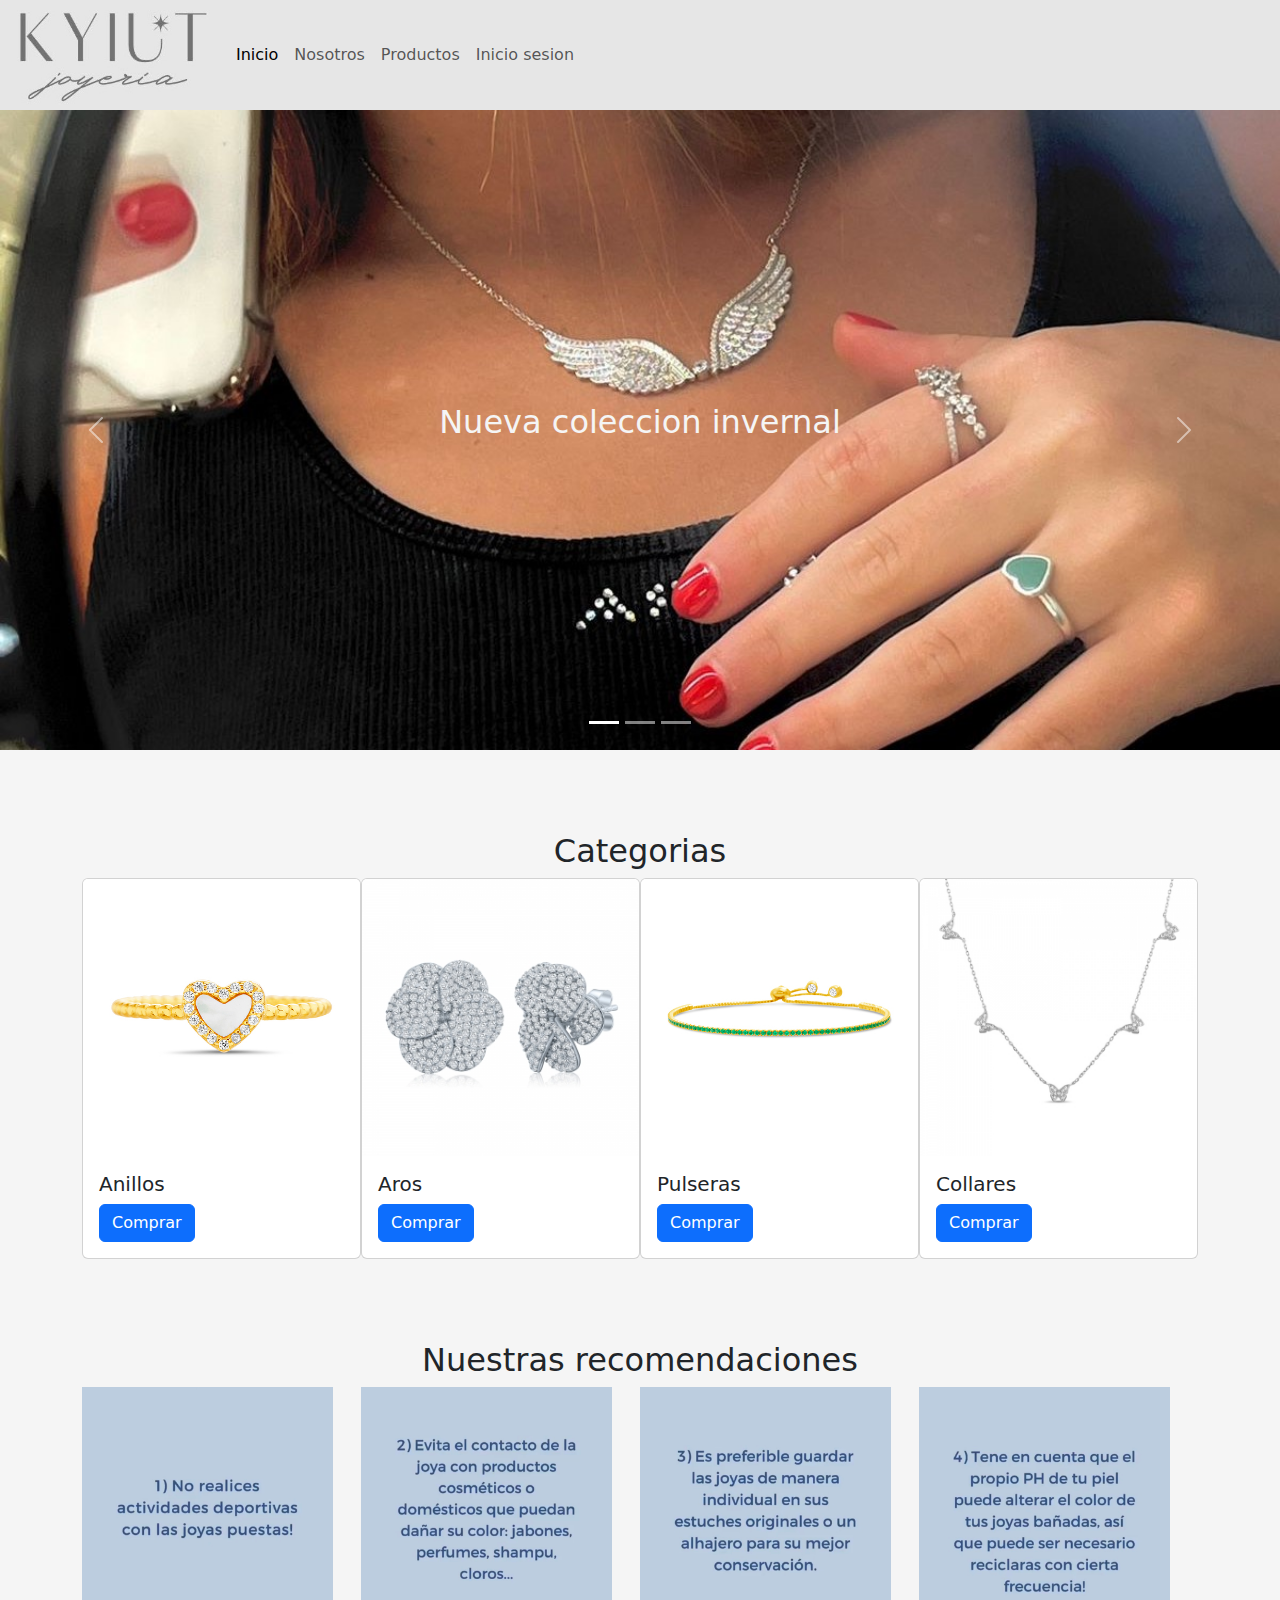
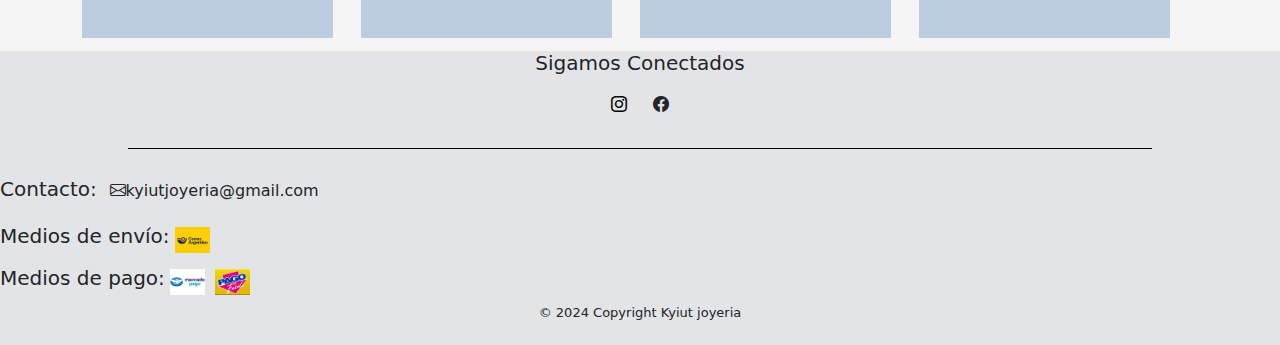
==== commit de4010e9: "Entrega final" ====
--- a/index.html
+++ b/index.html
@@ -29,7 +29,7 @@
                 <a class="nav-link" href="productos.html">Productos</a>
               </li>
               <li class="nav-item">
-                <a class="nav-link" href="registro.html">Registrarse/Inicio sesion</a>
+                <a class="nav-link" href="registro.html">Inicio sesion</a>
               </li>
             </ul>
           </div>
--- a/style.css
+++ b/style.css
@@ -1,7 +1,6 @@
 *{
     padding: 0%;
     margin: 0%;
-
 }
 
 #nav {
@@ -10,8 +9,7 @@
     position: sticky;
     width: 100%;
     top: 0;
-    z-index: 1000;
-    
+    z-index: 1000;  
 }
 
 .container-fluid{
@@ -379,4 +377,13 @@
 
 .eliminar-producto:hover {
     background-color:#d40000da;
+}
+
+.tituloProductos{
+    text-align: center;
+    padding: 1vw;
+}
+
+.separado{
+    padding: 1vw;
 }